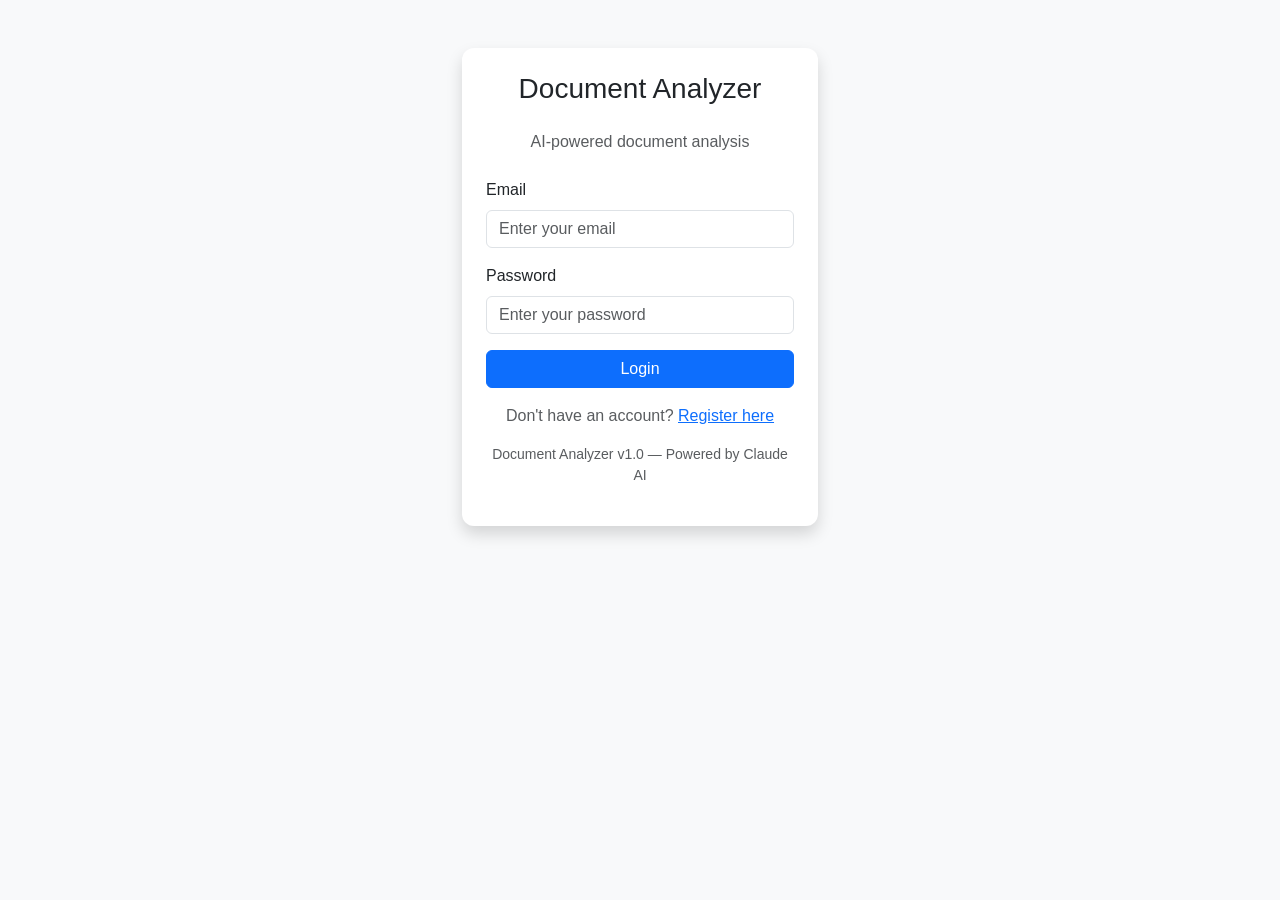
==== docs/index.html @ 2b5d4745 "add fronend for git hub pages deployment" ====
<!DOCTYPE html>
<html lang="en">
<head>
    <meta charset="UTF-8">
    <meta name="viewport" content="width=device-width, initial-scale=1.0">
    <title>Document Analyzer</title>
    <link href="https://cdn.jsdelivr.net/npm/bootstrap@5.3.0/dist/css/bootstrap.min.css" rel="stylesheet">
    <link rel="stylesheet" href="style.css">
</head>
<body class="bg-light">

    <div class="container mt-5">
        <div class="row justify-content-center">
            <div class="col-md-4">

                <div class="card shadow">
                    <div class="card-body p-4">
                        <h3 class="text-center mb-4">Document Analyzer</h3>
                        <p class="text-center text-muted mb-4">AI-powered document analysis</p>

                        <div id="errorAlert" class="alert alert-danger d-none"></div>

                        <div class="mb-3">
                            <label class="form-label">Email</label>
                            <input type="email" id="email" class="form-control" placeholder="Enter your email">
                        </div>

                        <div class="mb-3">
                            <label class="form-label">Password</label>
                            <input type="password" id="password" class="form-control" placeholder="Enter your password">
                        </div>

                        <button onclick="login()" class="btn btn-primary w-100" id="loginBtn">
                            Login
                        </button>

                        <p class="text-center mt-3 text-muted">
    Don't have an account? 
    <a href="register.html">Register here</a>
</p>

                        <p class="text-center mt-3 text-muted small">
                            Document Analyzer v1.0 — Powered by Claude AI
                        </p>
                    </div>
                </div>

            </div>
        </div>
    </div>

    <script src="https://cdn.jsdelivr.net/npm/bootstrap@5.3.0/dist/js/bootstrap.bundle.min.js"></script>
    <script src="app.js"></script>
</body>
</html>
---- docs/style.css ----
body {
    font-family: 'Segoe UI', sans-serif;
}

.card {
    border-radius: 12px;
    border: none;
}

.badge-positive { background-color: #28a745; }
.badge-negative { background-color: #dc3545; }
.badge-neutral  { background-color: #6c757d; }

.topic-badge {
    background-color: #e9ecef;
    color: #495057;
    padding: 4px 10px;
    border-radius: 20px;
    font-size: 12px;
    margin: 3px;
    display: inline-block;
}

.document-card {
    cursor: pointer;
    transition: transform 0.2s;
}

.document-card:hover {
    transform: translateY(-2px);
    box-shadow: 0 4px 15px rgba(0,0,0,0.1);
}
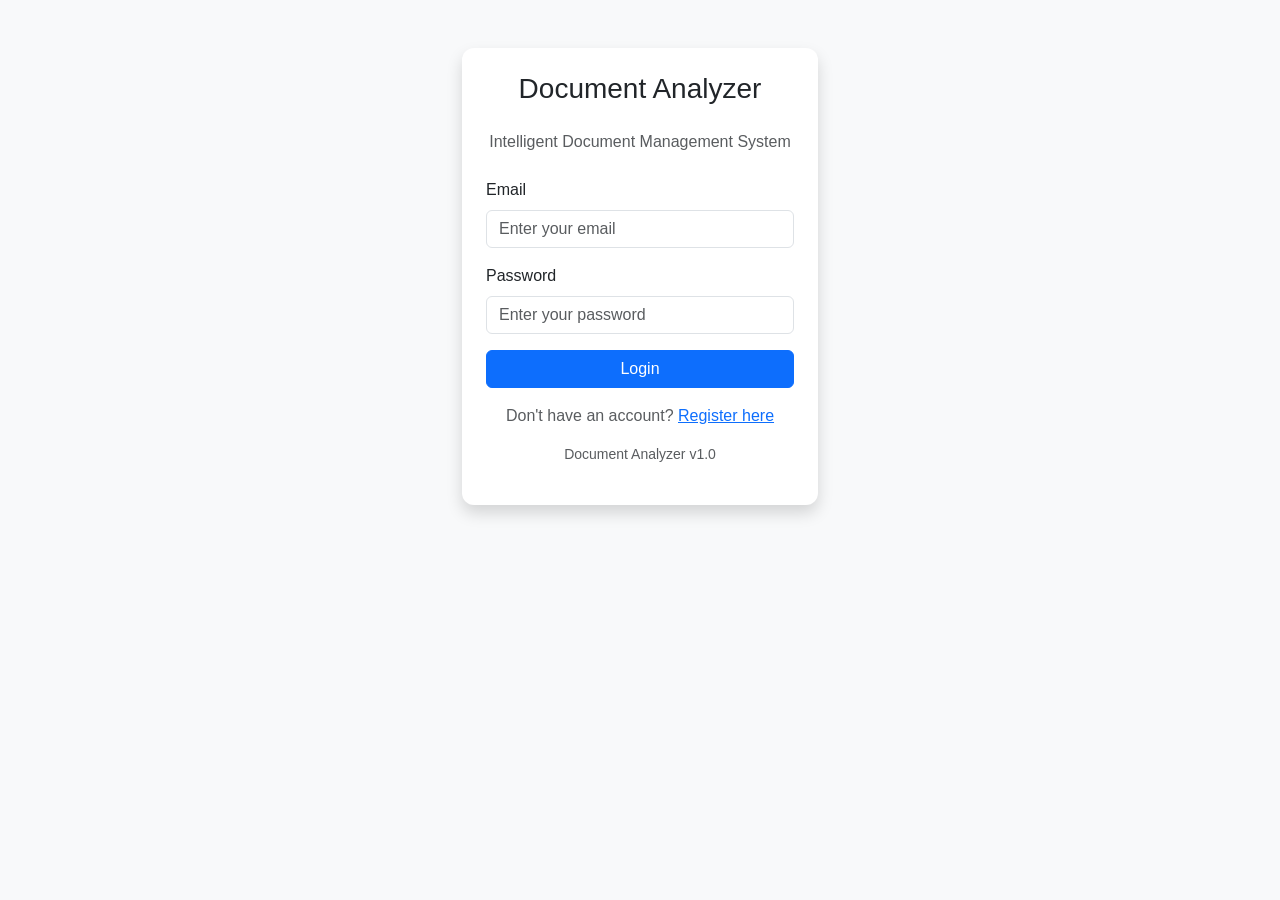
==== commit 517c6bf7: "title changes" ====
--- a/docs/index.html
+++ b/docs/index.html
@@ -16,7 +16,7 @@
                 <div class="card shadow">
                     <div class="card-body p-4">
                         <h3 class="text-center mb-4">Document Analyzer</h3>
-                        <p class="text-center text-muted mb-4">AI-powered document analysis</p>
+                        <p class="text-center text-muted mb-4">Intelligent Document Management System</p>
 
                         <div id="errorAlert" class="alert alert-danger d-none"></div>
 
@@ -40,7 +40,7 @@
 </p>
 
                         <p class="text-center mt-3 text-muted small">
-                            Document Analyzer v1.0 — Powered by Claude AI
+                            Document Analyzer v1.0
                         </p>
                     </div>
                 </div>
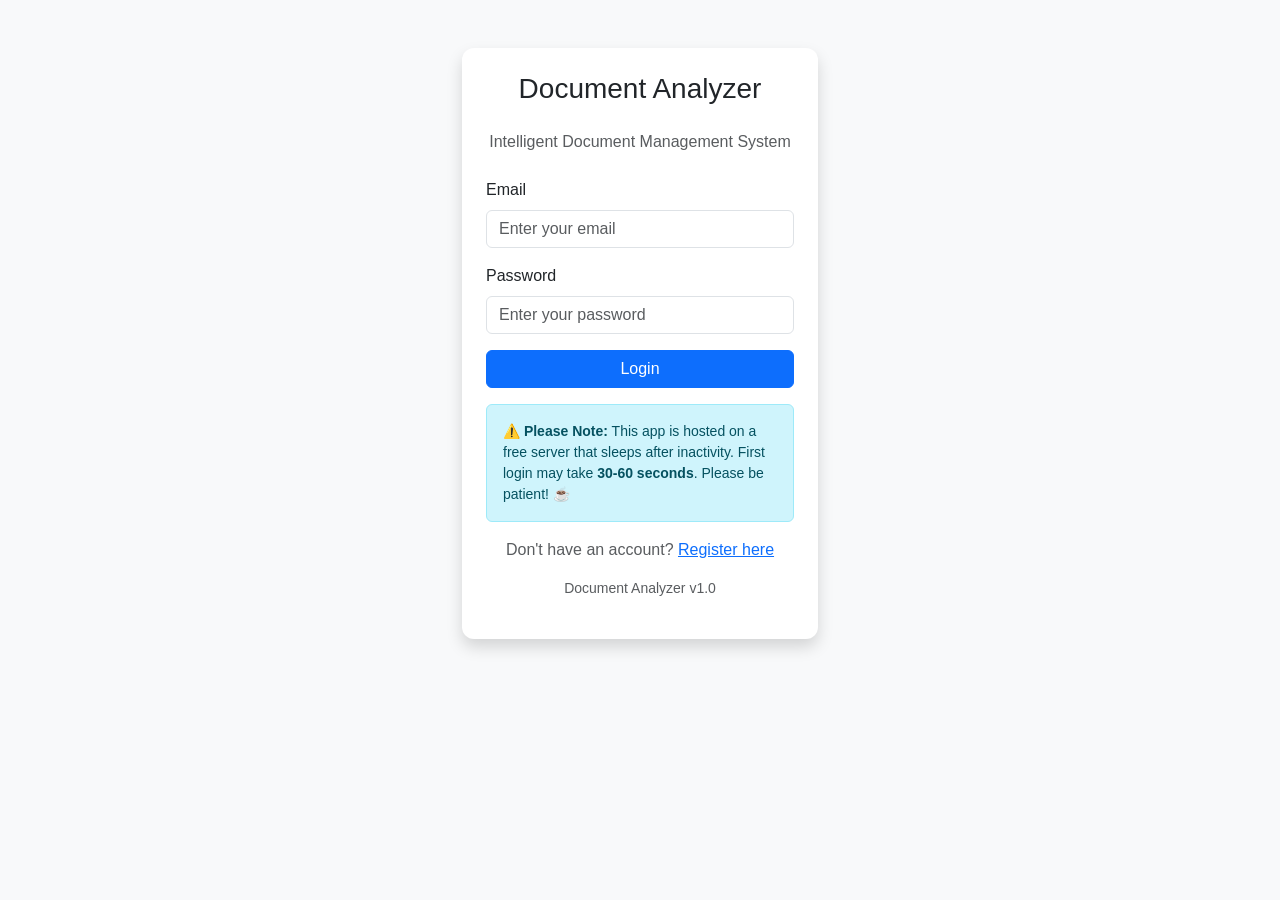
==== commit c900e782: "add message when login" ====
--- a/docs/index.html
+++ b/docs/index.html
@@ -33,6 +33,11 @@
                         <button onclick="login()" class="btn btn-primary w-100" id="loginBtn">
                             Login
                         </button>
+                        <div class="alert alert-info mt-3 small">
+                        <strong>⚠️ Please Note:</strong> This app is hosted on a free server that 
+                        sleeps after inactivity. First login may take <strong>30-60 seconds</strong>. 
+                        Please be patient! ☕
+                        </div>
 
                         <p class="text-center mt-3 text-muted">
     Don't have an account? 
